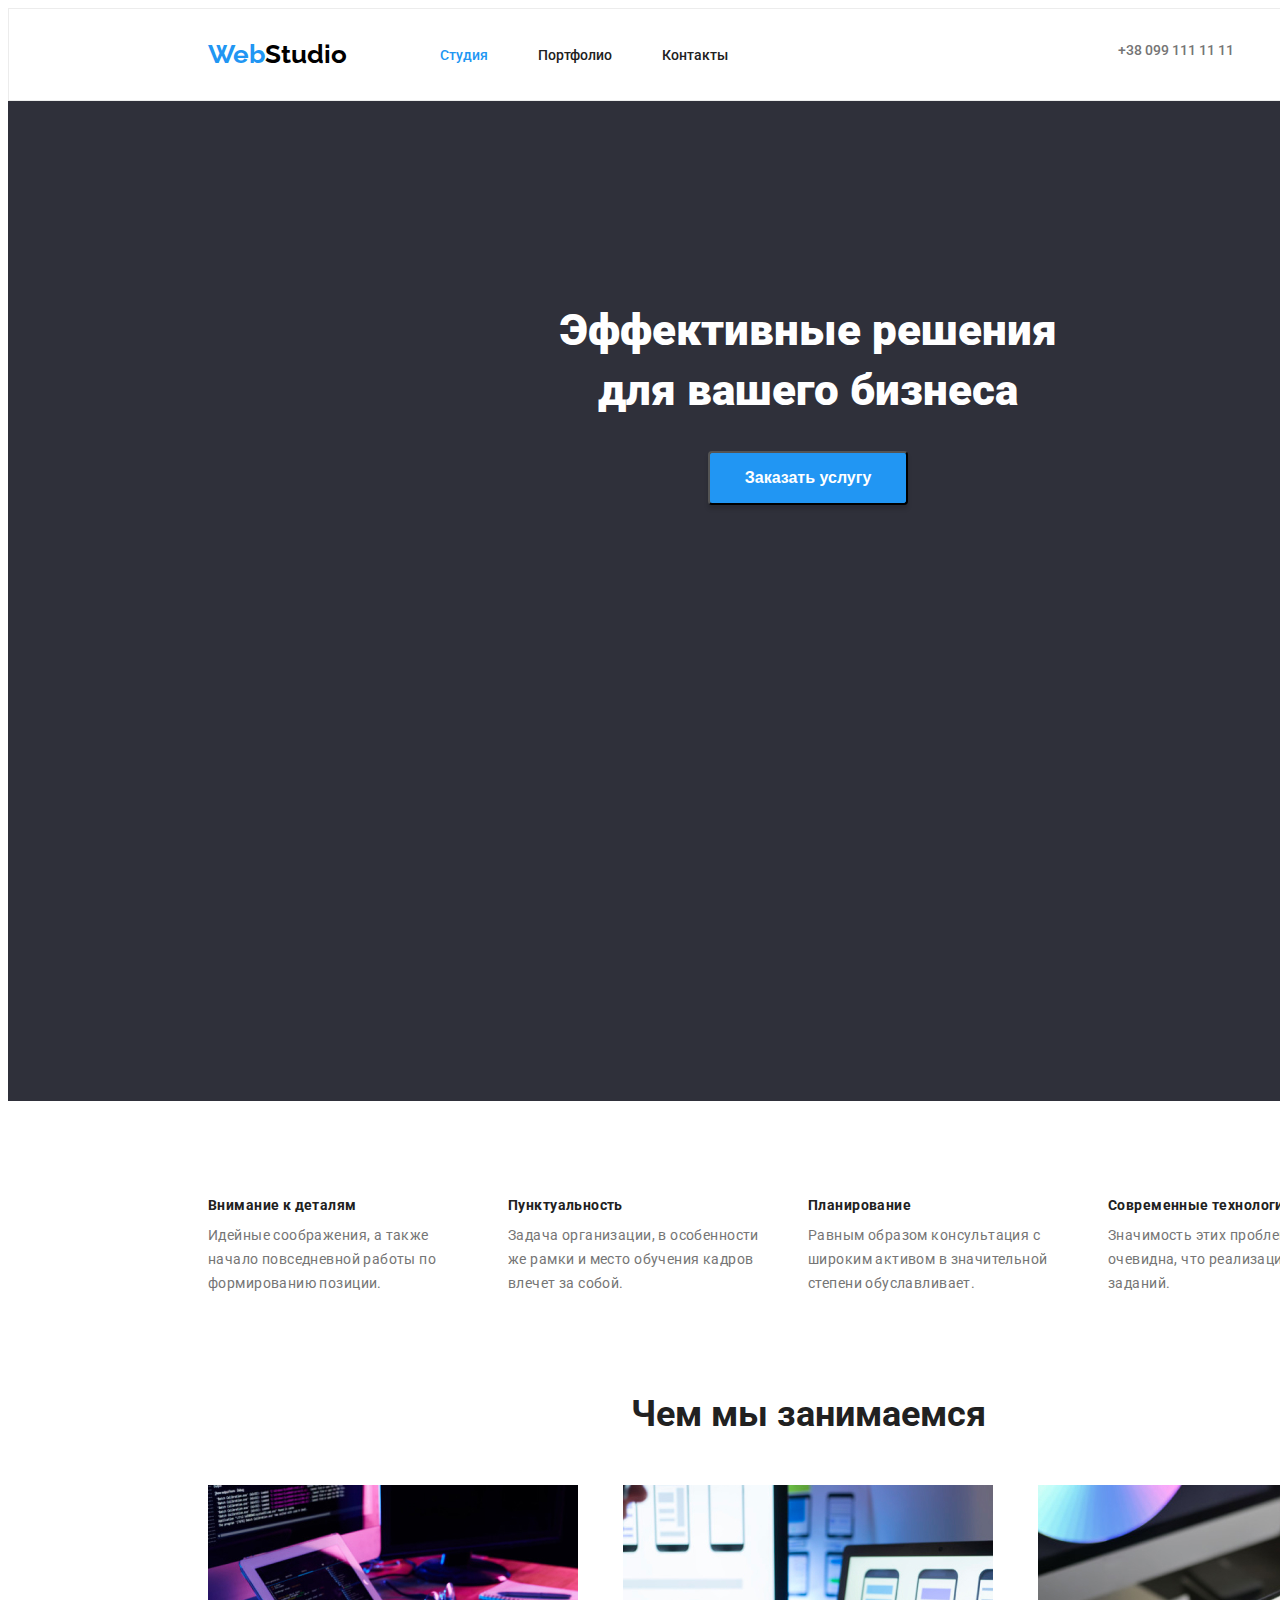
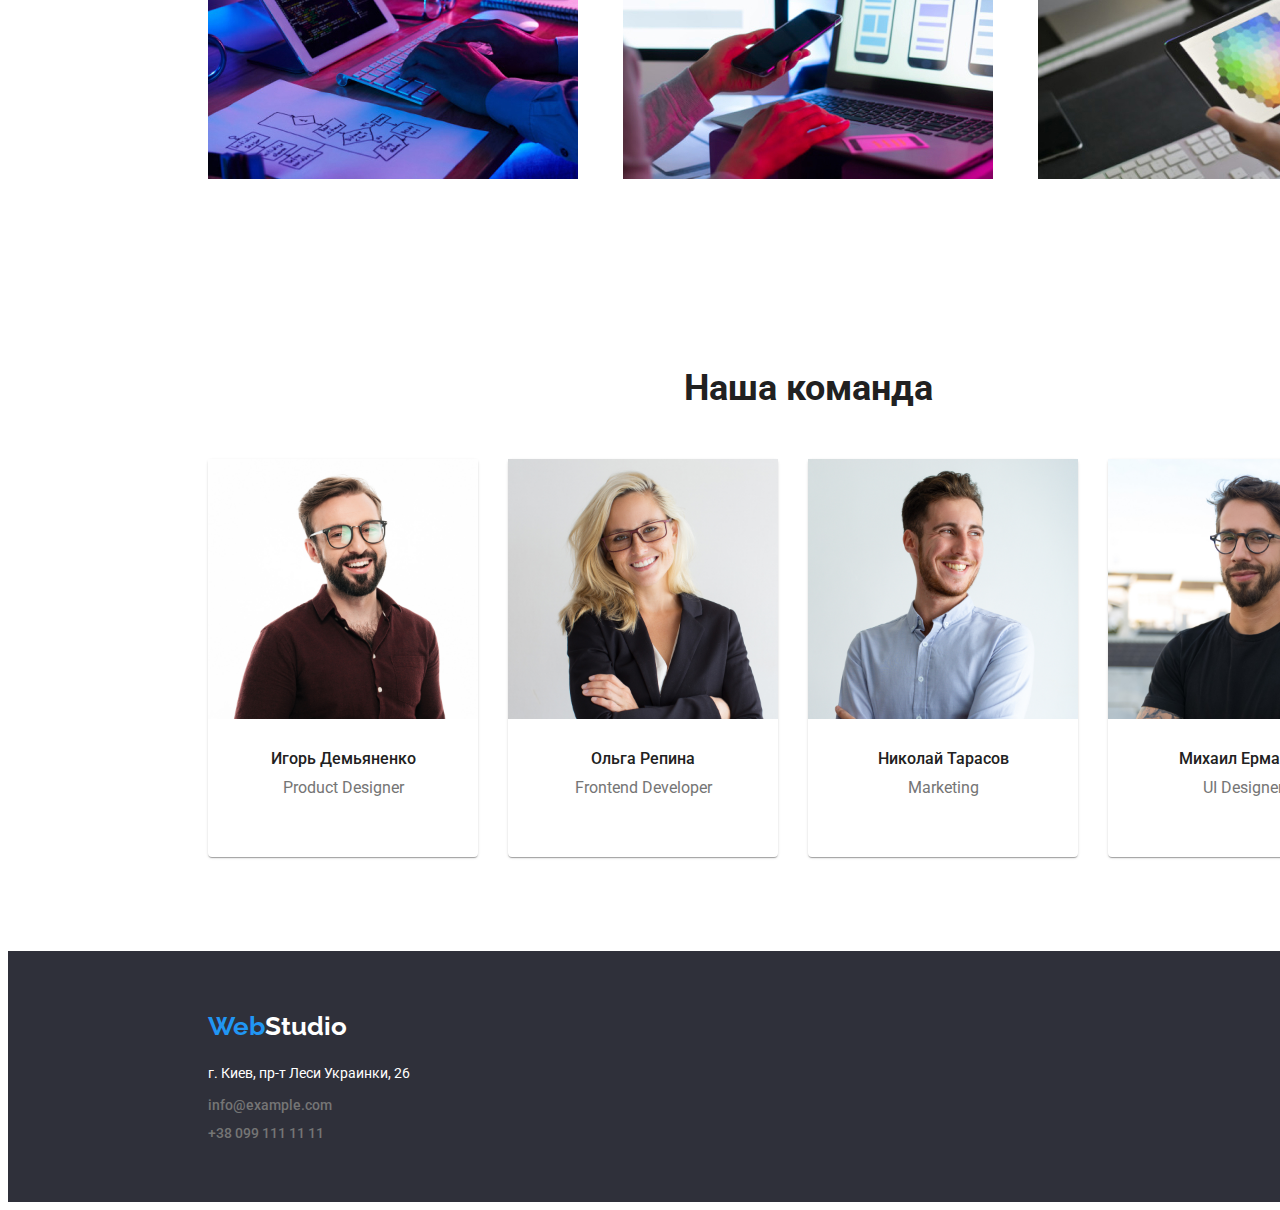
==== index.html @ 2791e18c "hw" ====
<!DOCTYPE html>
<html lang="ru">
  <head>
    <meta charset="UTF-8" />
    <meta name="viewport" content="width=device-width, initial-scale=1.0" />
    <title>Студия</title>
    <link rel="preconnect" href="https://fonts.gstatic.com" />
    <link
      href="https://fonts.googleapis.com/css2?family=Raleway:wght@700&family=Roboto:wght@400;500;700;900&display=swap"
      rel="stylesheet"
    />
    <link
      rel="stylesheet"
      href="https://cdnjs.cloudflare.com/ajax/libs/modern-normalize/1.0.0/modern-normalize.css"
      integrity="sha512-Zx6MlUMKSVJoQ+83OwhdILe8cSEsCzfqThJd7J/VA2UrK6Ctj85p+xzqfyuNXE5B1k25uUdmJ2OzItbBy9GHAQ=="
      crossorigin="anonymous"
    />
    <link rel="stylesheet" href="./css/style.css" />
  </head>
  <body class="page">
    <!--header-->
    <header class="header">
      <div class="container">
        <nav class="site-nav">
          <a href="index.html" class="logo"><span>Web</span>Studio</a>
          <ul class="site-nav-list">
            <li class="site-nav-link">
              <a href="./index.html" class="studio current">Студия</a>
            </li>
            <li class="site-nav-link">
              <a href="portfolio.html" class="portfolio">Портфолио</a>
            </li>
            <li class="site-nav-link">
              <a href="" class="">Контакты</a>
            </li>
          </ul>
        </nav>
        <ul class="addres-list">
          <li class="addres-list-item">
            <a href="tel:+380991111111">+38 099 111 11 11</a>
          </li>
          <li class="addres-list-item">
            <a href="mailto:info@example.com">info@example.com</a>
          </li>
        </ul>
      </div>
    </header>

    <!--main-->
    <main>
      <!--hero-->
      <section class="hero">
        <div class="container">
          <h1>
            Эффективные решения<br />
            для вашего бизнеса
          </h1>
          <button type="button" class="button hero-btn">Заказать услугу</button>
        </div>
      </section>

      <!--what we do-->
      <section class="feature-section">
        <div class="container">
          <ul class="feature-list">
            <li class="feature-list-item">
              <b class="feature">Внимание к деталям</b>
              <p class="feature-text">
                Идейные соображения, а также начало повседневной работы по
                формированию позиции.
              </p>
            </li>
            <li class="feature-list-item">
              <b class="feature">Пунктуальность</b>
              <p class="feature-text">
                Задача организации, в особенности же рамки и место обучения
                кадров влечет за собой.
              </p>
            </li>
            <li class="feature-list-item">
              <b class="feature">Планирование</b>
              <p class="feature-text">
                Равным образом консультация с широким активом в значительной
                степени обуславливает.
              </p>
            </li>
            <li class="feature-list-item">
              <b class="feature">Современные технологии</b>
              <p class="feature-text">
                Значимость этих проблем настолько очевидна, что реализация
                плановых заданий.
              </p>
            </li>
          </ul>
          <h2 class="what-we-do">Чем мы занимаемся</h2>
          <div class="img-box">
            <img src="./images/img1.jpg" alt="разработка сайта" width="370" />
            <img src="./images/img2.jpg" alt="выбор оформления" width="370" />
            <img
              src="./images/img3.jpg"
              alt="выбор цвета на планшете"
              width="370"
            />
          </div>
        </div>
      </section>

      <!--our team-->
      <section class="our-team">
        <div class="container">
          <h2 class="our-team-title">Наша команда</h2>
          <ul class="our-team-list">
            <li class="list-item">
              <div class="card">
                <img
                  src="./images/Igor.jpg"
                  alt="Игорь Демьяненко"
                  width="270"
                />
                <h3 class="member-name">Игорь Демьяненко</h3>
                <p class="member-job">Product Designer</p>
              </div>
              <!-- <h3 class="member-name">Игорь Демьяненко</h3>
              <p class="member-job">Product Designer</p> -->
            </li>

            <li class="list-item">
              <div class="card">
                <img src="./images/Olga.jpg" alt="Ольга Репина" width="270" />
                <h3 class="member-name">Ольга Репина</h3>
                <p class="member-job">Frontend Developer</p>
              </div>
            </li>

            <li class="list-item">
              <div class="card">
                <img
                  src="./images/Nikolai.jpg"
                  alt="Николай Тарасов"
                  width="270"
                />
                <h3 class="member-name">Николай Тарасов</h3>
                <p class="member-job">Marketing</p>
              </div>
            </li>
            <li class="list-item">
              <div class="card">
                <img
                  src="./images/Mikhail.jpg"
                  alt="Михаил Ермаков"
                  width="270"
                />
                <h3 class="member-name">Михаил Ермаков</h3>
                <p class="member-job">UI Designer</p>
              </div>
            </li>
          </ul>
        </div>
      </section>
    </main>
    <!--footer-->
    <footer class="footer">
      <div class="container">
        <a href="index.html" class="logo"><span>Web</span>Studio</a>
        <ul class="addres-list">
          <li class="direction">г. Киев, пр-т Леси Украинки, 26</li>
          <li><a href="mailto:info@example.com">info@example.com</a></li>
          <li><a href="tel:+380991111111">+38 099 111 11 11</a></li>
        </ul>
      </div>
    </footer>
  </body>
</html>
---- css/style.css ----
:root {
  --primary-text-color: #757575;
  --title-text-color: #212121;
  --accent-color: #2196f3;
  --white-color: #ffffff;
}

ul,
ol {
  list-style: none;
  margin: 0;
  padding: 0;
}

a {
  text-decoration: none;
}
h1,
h2,
h3,
h4,
h5,
h6,
p {
  margin: 0;
  padding: 0;
}
img {
  display: block;
}
body {
  width: 1600px;
  background-color: var(--white-color);
  color: var(--primary-text-color);
  font-family: 'Roboto';
}

.container {
  width: 1200px;
  padding: 0 15px;
  margin: 0 auto;
}
/* ===========COMPONENTS=============  */

/* =====HEADER====== */

.header {
  display: flex;
  align-items: center;
  padding-top: 30px;
  padding-bottom: 30px;
  border: 1px solid #ececec;
}
.site-nav {
  display: flex;
  align-items: center;
}
.header .container {
  display: flex;
  align-items: center;
}
.header .logo {
  margin-right: 93px;
}
.site-nav-list {
  display: flex;
}
.site-nav-link:not(:last-child) {
  margin-right: 50px;
}

.header .addres-list {
  display: flex;
  margin-left: auto;
}

.addres-list-item:not(:last-child) {
  margin-right: 50px;
}

.header .logo {
  color: #000000;
  font-family: Raleway;
  font-weight: 700;
  font-size: 26px;
  line-height: 1.19;
}

.logo > span {
  color: var(--accent-color);
}

.site-nav a {
  color: var(--title-text-color);
  font-weight: 500;
  font-size: 14px;
  line-height: 1.14;
}

.site-nav-list a:hover,
.site-nav-list a:focus {
  color: var(--accent-color);
}

.addres-list a {
  color: var(--primary-text-color);
  font-weight: 500;
  font-size: 14px;
  line-height: 1.14;
}

.addres-list a:hover,
.addres-list a:focus {
  color: var(--accent-color);
}
.hero {
  background-color: #2f303a;
  min-height: 600px;
  padding: 200px 0;
}
.hero h1 {
  color: var(--white-color);
  font-weight: 900;
  font-size: 44px;
  line-height: 1.36;
  margin-bottom: 30px;
  text-align: center;
}

.site-nav .current {
  color: var(--accent-color);
}
.feature-section {
  padding: 94px 0;
}
.feature {
  width: 270px;
  min-height: 16px;
  color: var(--title-text-color);
  font-weight: 700;
  font-size: 14px;
  line-height: 1.14;
  letter-spacing: 0.03em;
}
.feature-text {
  width: 270px;
  min-height: 75px;
  font-size: 14px;
  line-height: 1.71;
  letter-spacing: 0.03em;
  margin-top: 10px;
}
.feature-list {
  display: flex;
  margin-bottom: 94px;
}
.feature-list-item:not(:last-child) {
  margin-right: 30px;
}
.what-we-do {
  color: var(--title-text-color);
  font-weight: 700;
  font-size: 36px;
  line-height: 1.17;
  margin-bottom: 50px;
  min-width: 376px;
  text-align: center;
}
.img-box {
  display: flex;
  justify-content: space-between;
}

/* ==========OUR TEAM============== */
.our-team {
  padding: 94px 0;
}
.our-team-title {
  color: var(--title-text-color);
  font-weight: 700;
  font-size: 36px;
  line-height: 1.17;
  text-align: center;
  margin-bottom: 50px;
}
.our-team-list {
  display: flex;
}
.member-name {
  margin-top: 30px;
  text-align: center;
  color: var(--title-text-color);
  font-weight: 500;
  font-size: 16px;
  line-height: 1.19;
}
.member-job {
  margin-top: 10px;
  margin-bottom: 30px;
  text-align: center;
  font-weight: 400;
  font-size: 16px;
  line-height: 1.19;
}

.list-item:not(:last-child) {
  margin-right: 30px;
}

/* ======FOOTER======== */
.footer .logo {
  color: var(--white-color);
  font-family: Raleway;
  font-weight: 700;
  font-size: 26px;
  line-height: 1.19;
}
.direction {
  color: var(--white-color);
  font-weight: 400;
  font-size: 14px;
  line-height: 1.71;
}

.footer {
  background-color: #2f303a;
  padding: 60px 0;
}
.footer .addres-list {
  margin-top: 20px;
  width: 231px;
}
.addres-list li:not(:last-child) {
  margin-bottom: 9px;
}

/* =======portfolio name project========= */
.portfolio {
  padding: 94px 0;
}
.portfolio-title {
  display: none;
}
.name-project {
  color: var(--title-text-color);
}

.name-project {
  color: var(--title-text-color);
  font-weight: 700;
  font-size: 18px;
  line-height: 2;
}
.type-project {
  font-weight: 400;
  font-size: 16px;
  line-height: 1.88;
}
.parts-list {
  display: flex;
  justify-content: center;
  margin-bottom: 50px;
}
.parts-item:not(:last-child) {
  margin-right: 8px;
}

.projects-list {
  display: flex;
  flex-wrap: wrap;
  justify-content: space-between;
}
.project-item {
  margin-bottom: 30px;
  /* border: 1px solid #ececec; */
}
/* .project-item:not(:last-child) {
  margin-right: 30px;
  margin-bottom: 30px;
} */
/* =================BUTTON=========== */

.hero .hero-btn {
  min-width: 200px;
  box-shadow: 0px 4px 4px rgba(0, 0, 0, 0.15);
  border-radius: 4px;
  background-color: var(--accent-color);
  color: var(--white-color);
  font-weight: 700;
  font-size: 16px;
  line-height: 1.88;
  cursor: pointer;
  padding: 10px 32px;
  display: block;
  margin: 0 auto;
}

.parts-list .portfolio-btn {
  border-color: currentcolor;
  border-radius: 4px;
  background-color: #f5f4fa;
  color: var(--title-text-color);
  font-weight: 500;
  font-size: 16px;
  line-height: 1.63;
  cursor: pointer;
  padding: 6px 22px;
}

.button:hover,
.button:focus {
  background-color: var(--accent-color);
  color: var(--white-color);
}

.card {
  margin-left: auto;
  margin-right: auto;
  padding-bottom: 30px;
  background-color: #fff;
  box-shadow: 0px 2px 1px -1px rgba(0, 0, 0, 0.2),
    0px 1px 1px 0px rgba(0, 0, 0, 0.14), 0px 1px 3px 0px rgba(0, 0, 0, 0.12);
  border-radius: 4px;
}
.project-card {
  margin-left: auto;
  margin-right: auto;
  background-color: #fff;
  box-shadow: 0px 2px 1px -1px rgba(0, 0, 0, 0.2),
    0px 1px 1px 0px rgba(0, 0, 0, 0.14), 0px 1px 3px 0px rgba(0, 0, 0, 0.12);
}

.project-content {
  margin-left: auto;
  margin-right: auto;
  padding: 20px 24px;
  background-color: #fff;
  box-shadow: 0px 2px 1px -1px rgba(0, 0, 0, 0.2),
    0px 1px 1px 0px rgba(0, 0, 0, 0.14), 0px 1px 3px 0px rgba(0, 0, 0, 0.12);
}
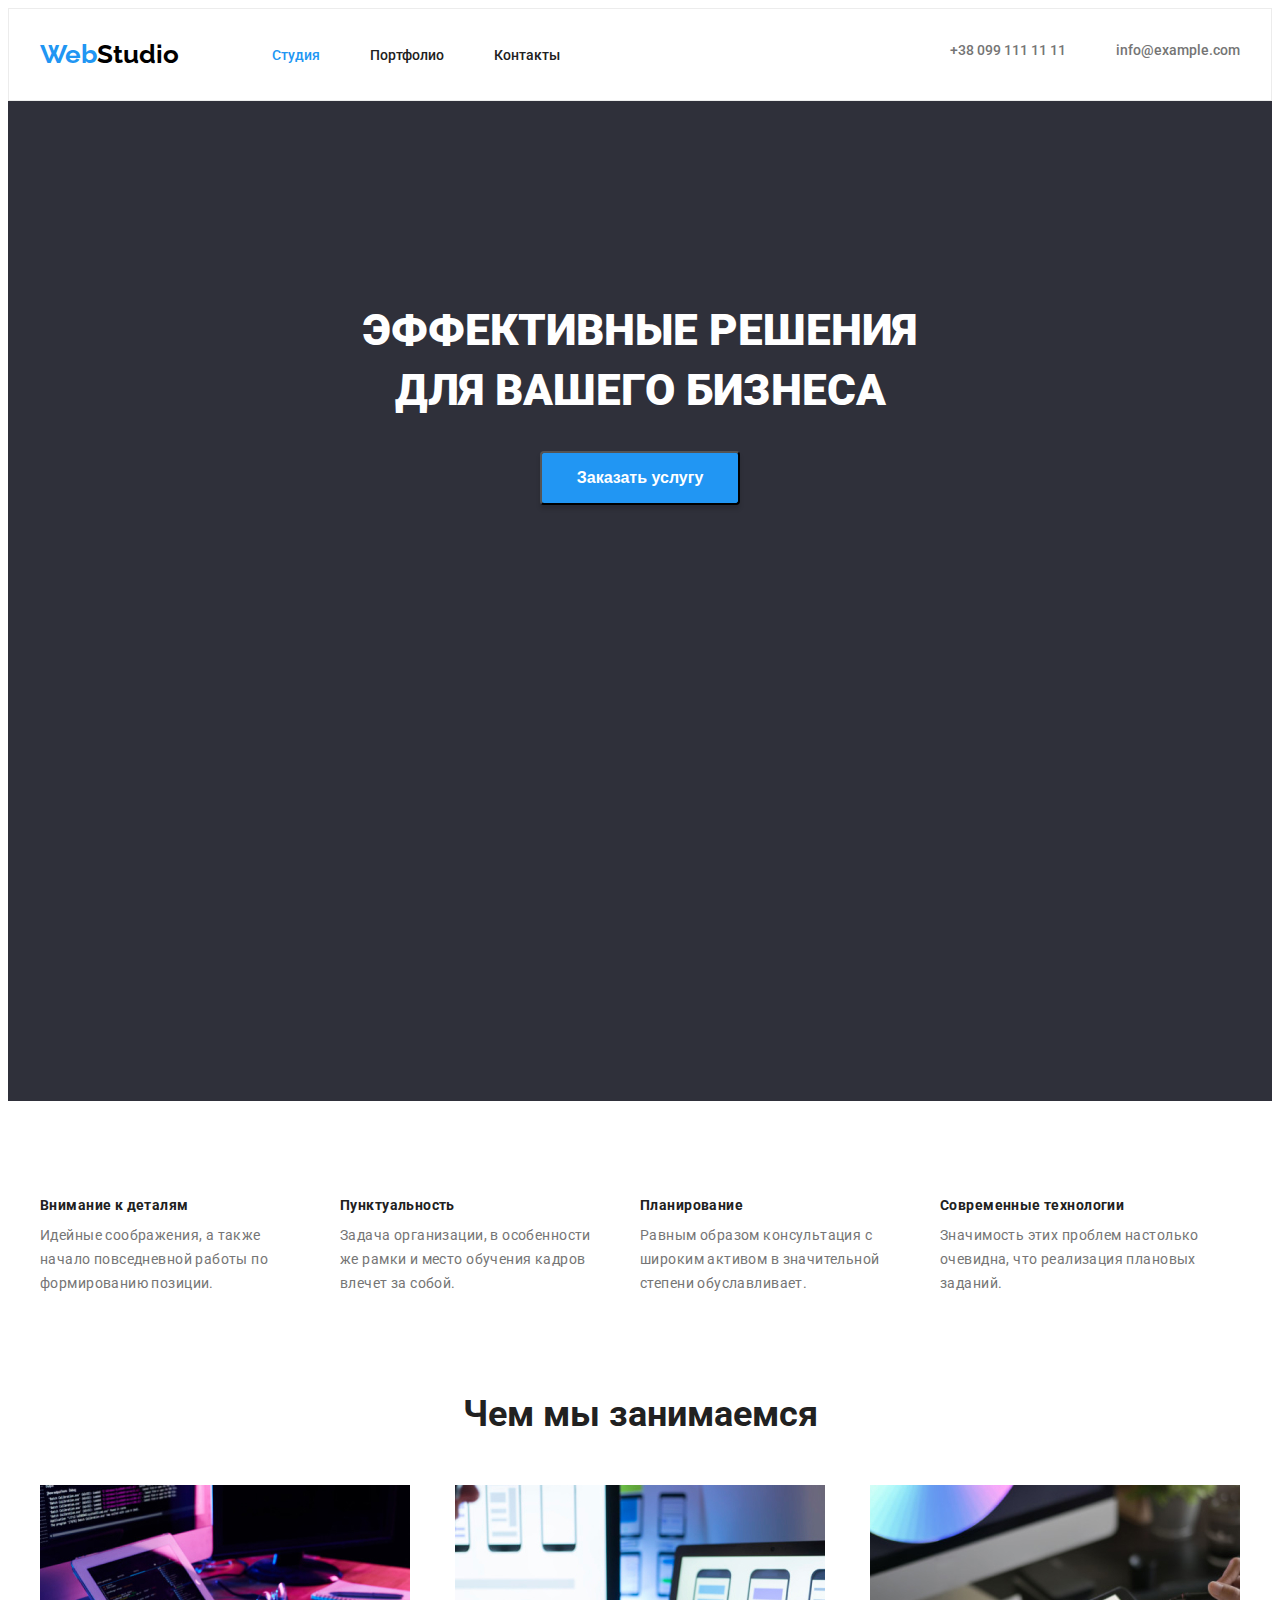
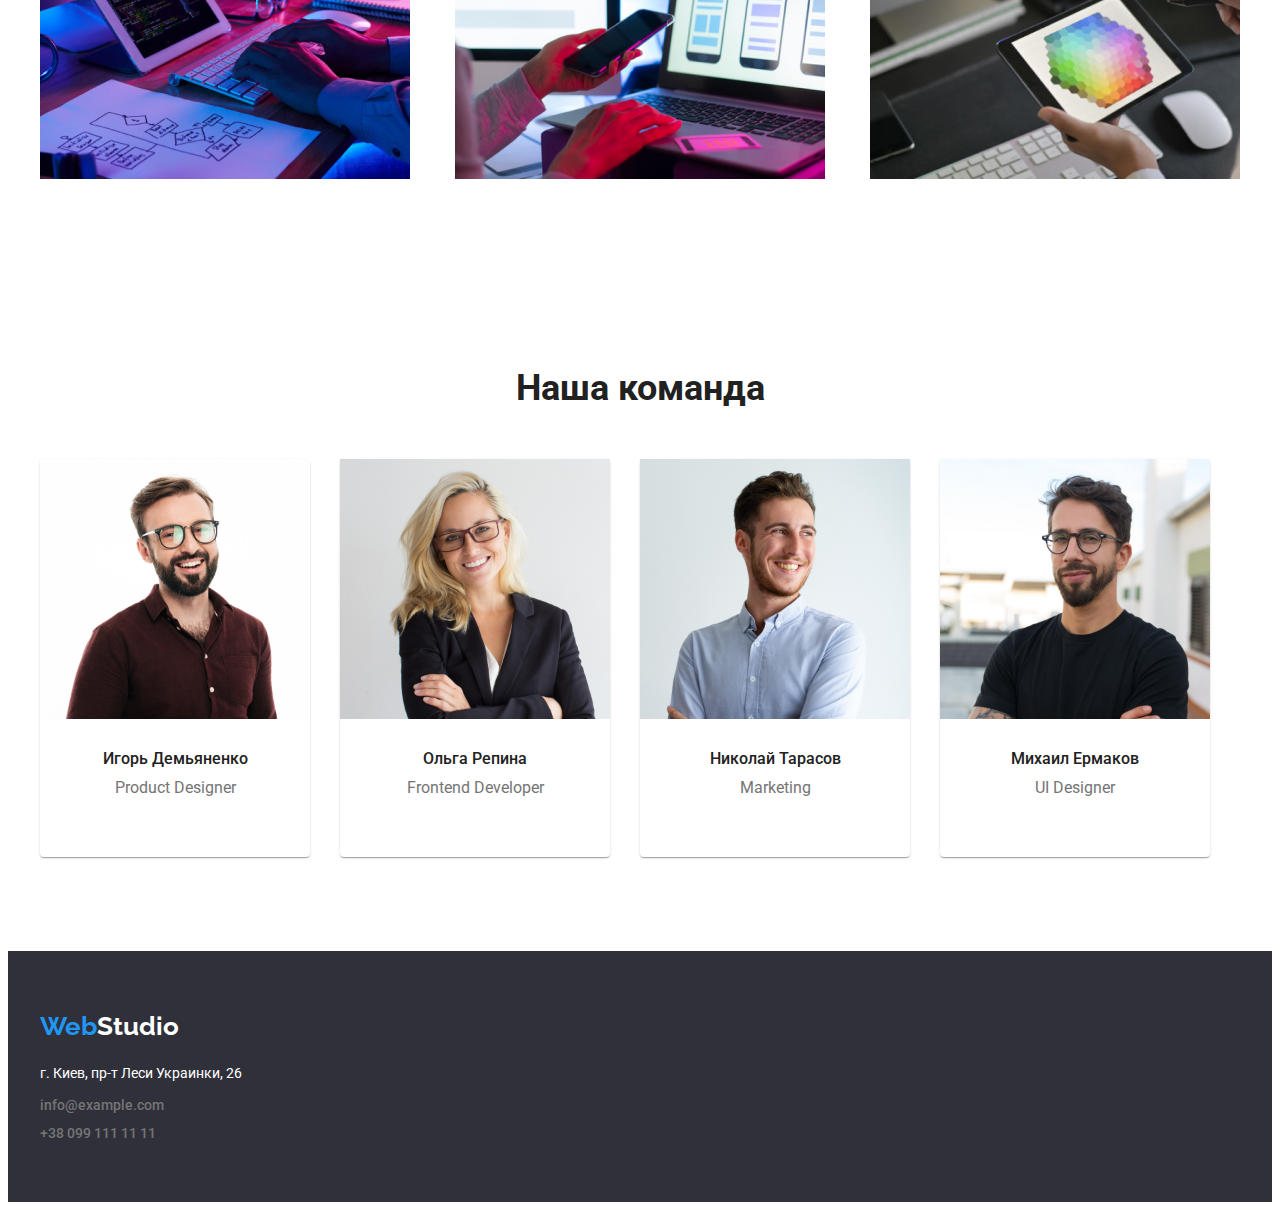
==== commit f9cfd7ed: "last edit" ====
--- a/index.html
+++ b/index.html
@@ -51,7 +51,7 @@
       <!--hero-->
       <section class="hero">
         <div class="container">
-          <h1>
+          <h1 class="hero-title">
             Эффективные решения<br />
             для вашего бизнеса
           </h1>
--- a/css/style.css
+++ b/css/style.css
@@ -29,7 +29,6 @@
   display: block;
 }
 body {
-  width: 1600px;
   background-color: var(--white-color);
   color: var(--primary-text-color);
   font-family: 'Roboto';
@@ -125,6 +124,7 @@
   line-height: 1.36;
   margin-bottom: 30px;
   text-align: center;
+  text-transform: uppercase;
 }
 
 .site-nav .current {
@@ -272,12 +272,8 @@
 }
 .project-item {
   margin-bottom: 30px;
-  /* border: 1px solid #ececec; */
-}
-/* .project-item:not(:last-child) {
-  margin-right: 30px;
-  margin-bottom: 30px;
-} */
+}
+
 /* =================BUTTON=========== */
 
 .hero .hero-btn {
@@ -296,7 +292,6 @@
 }
 
 .parts-list .portfolio-btn {
-  border-color: currentcolor;
   border-radius: 4px;
   background-color: #f5f4fa;
   color: var(--title-text-color);
@@ -305,6 +300,7 @@
   line-height: 1.63;
   cursor: pointer;
   padding: 6px 22px;
+  border: 0;
 }
 
 .button:hover,
